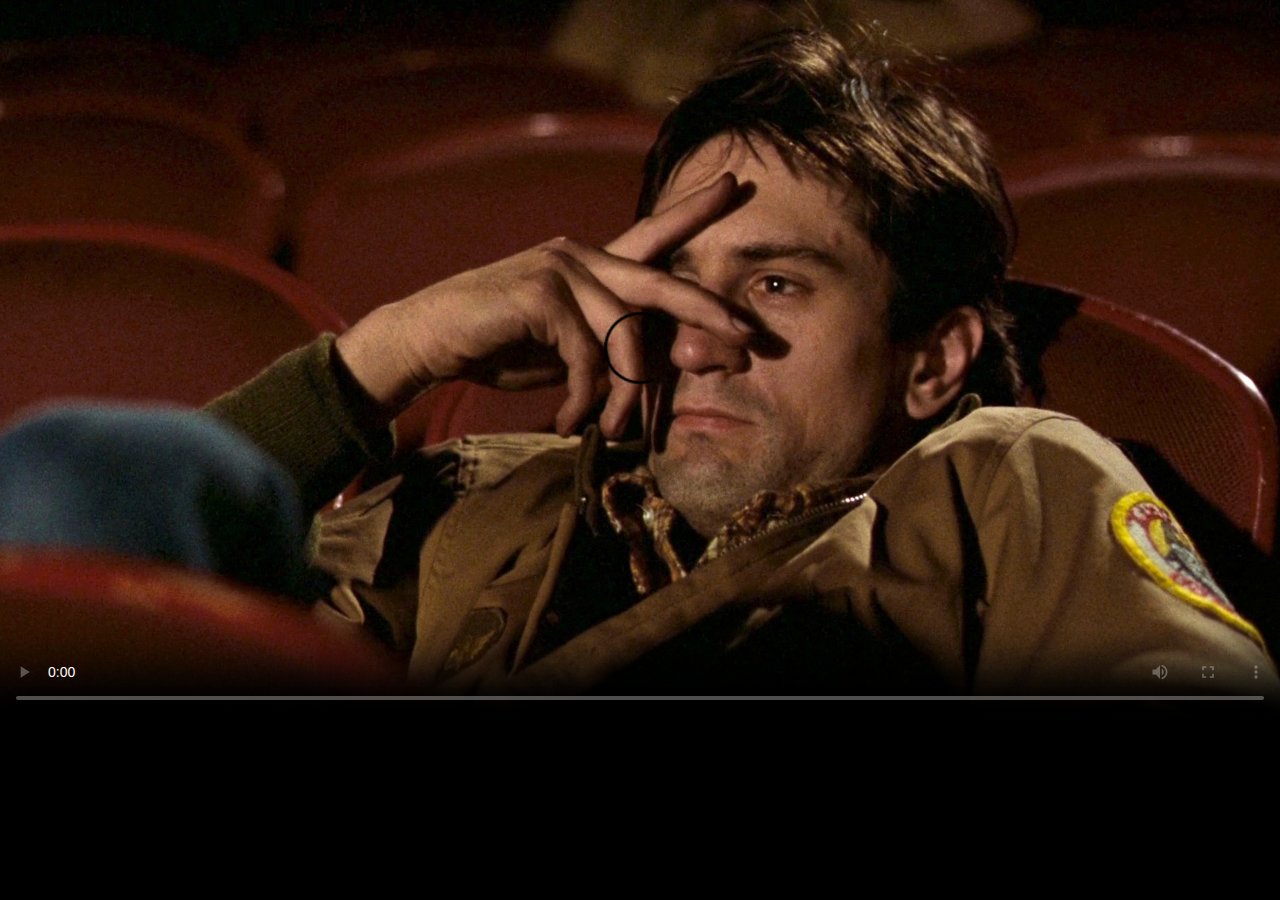
==== watching.html @ edd01d8e "Basic" ====
<!DOCTYPE html>
<html lang="en">
<head>
    <meta charset="UTF-8">
    <meta http-equiv="X-UA-Compatible" content="IE=edge">
    <meta name="viewport" content="width=device-width, initial-scale=1.0">
    <title>NICEFILM | Taxi Driver</title>
</head>
<style>
    *{
        margin: 0;
        background-color: black;
    }
    video{
        
        overflow: hidden;
        width: 100%;
    }
</style>
<body>
    <div style="width: 100%;">
        <video autoplay controls poster="./img/taxiDriver.png">
            <source src="./midia/taxiTrailer.mp4" type="video/mp4">
            O seu navegador não suporta este formato de vídeo.
        </video> 
    </div>
        
    
    
</body>
</html>
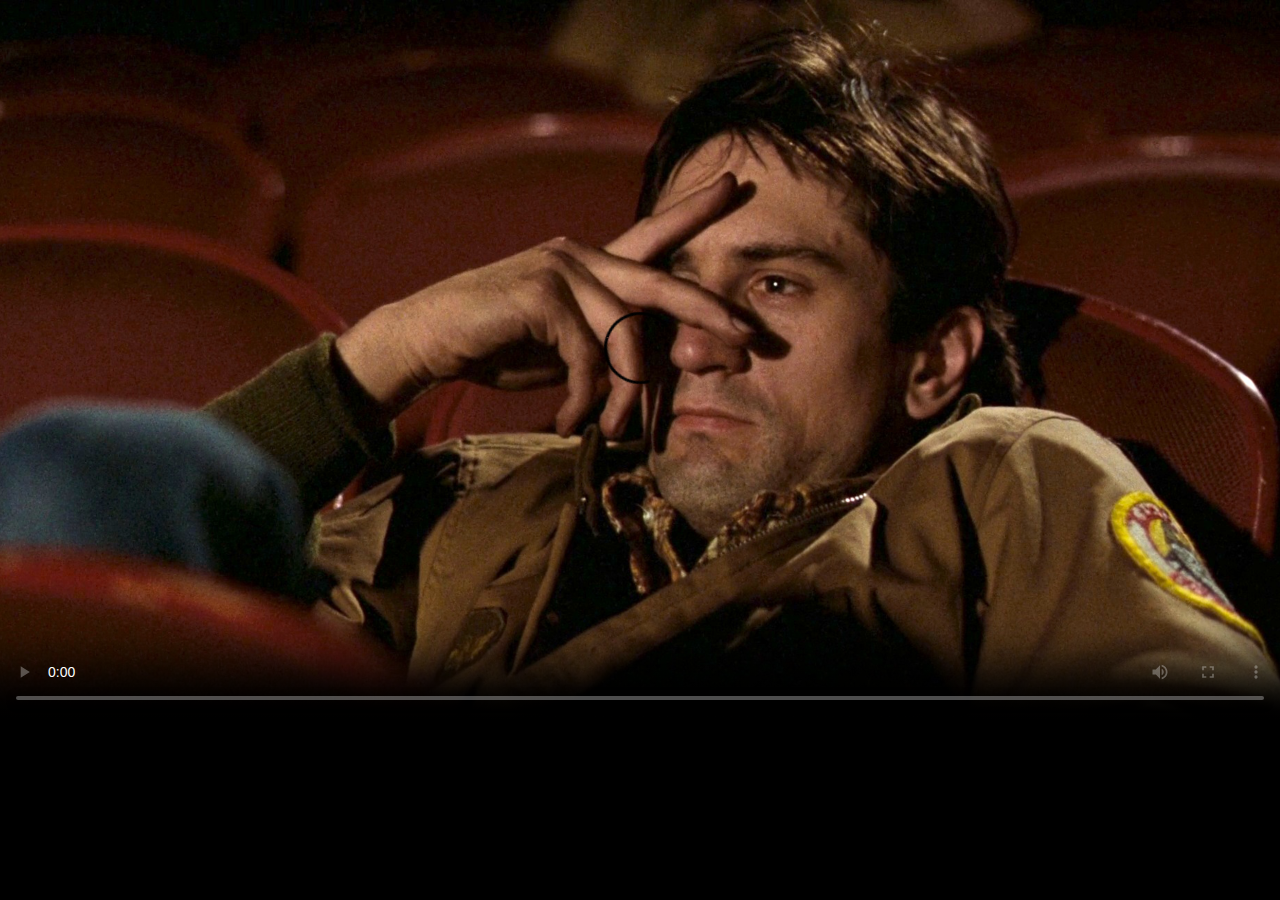
==== commit 022d4484: "Added new sections" ====
--- a/watching.html
+++ b/watching.html
@@ -1,5 +1,6 @@
 <!DOCTYPE html>
 <html lang="en">
+
 <head>
     <meta charset="UTF-8">
     <meta http-equiv="X-UA-Compatible" content="IE=edge">
@@ -7,25 +8,28 @@
     <title>NICEFILM | Taxi Driver</title>
 </head>
 <style>
-    *{
+    * {
         margin: 0;
         background-color: black;
     }
-    video{
-        
+
+    video {
+
         overflow: hidden;
         width: 100%;
     }
 </style>
+
 <body>
     <div style="width: 100%;">
         <video autoplay controls poster="./img/taxiDriver.png">
-            <source src="./midia/taxiTrailer.mp4" type="video/mp4">
+            <source src="./midia/StrangerThings5.mp4" type="video/mp4">
             O seu navegador não suporta este formato de vídeo.
-        </video> 
+        </video>
     </div>
-        
-    
-    
+
+
+
 </body>
-</html>
+
+</html>